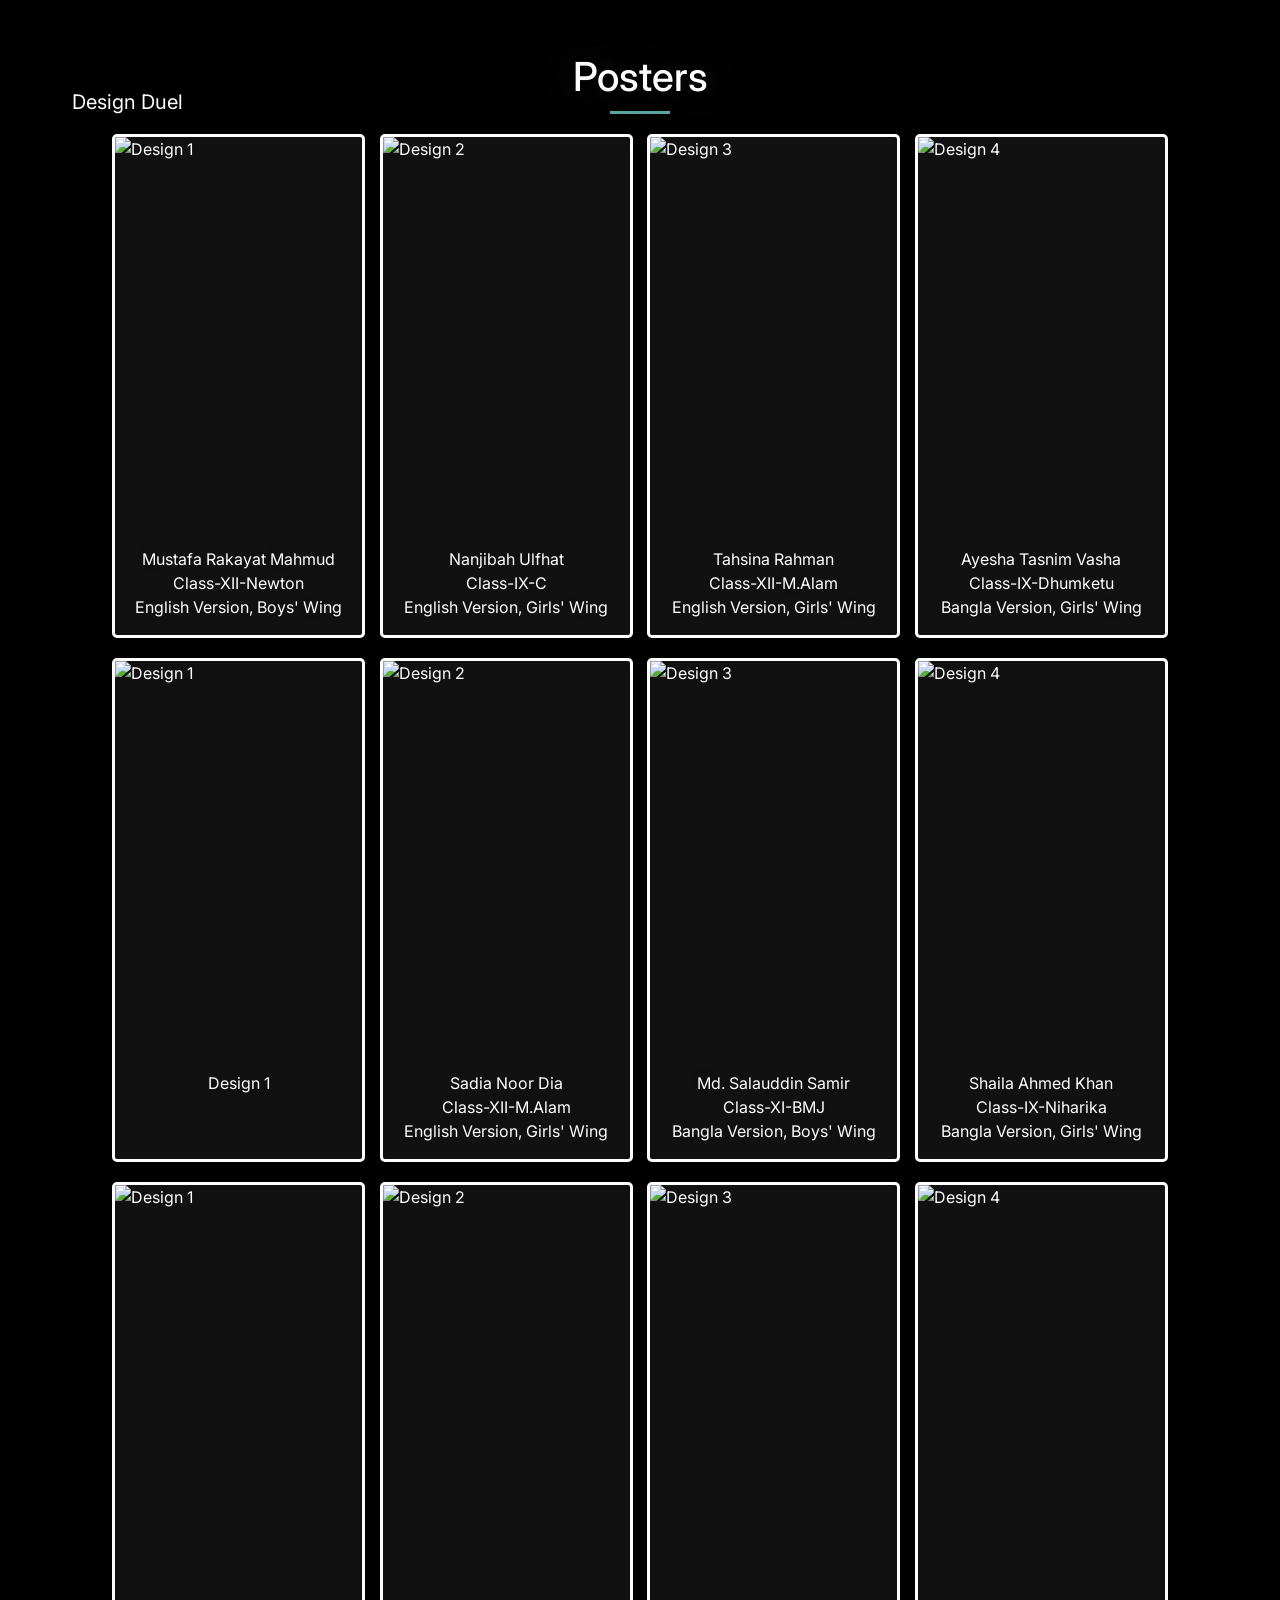
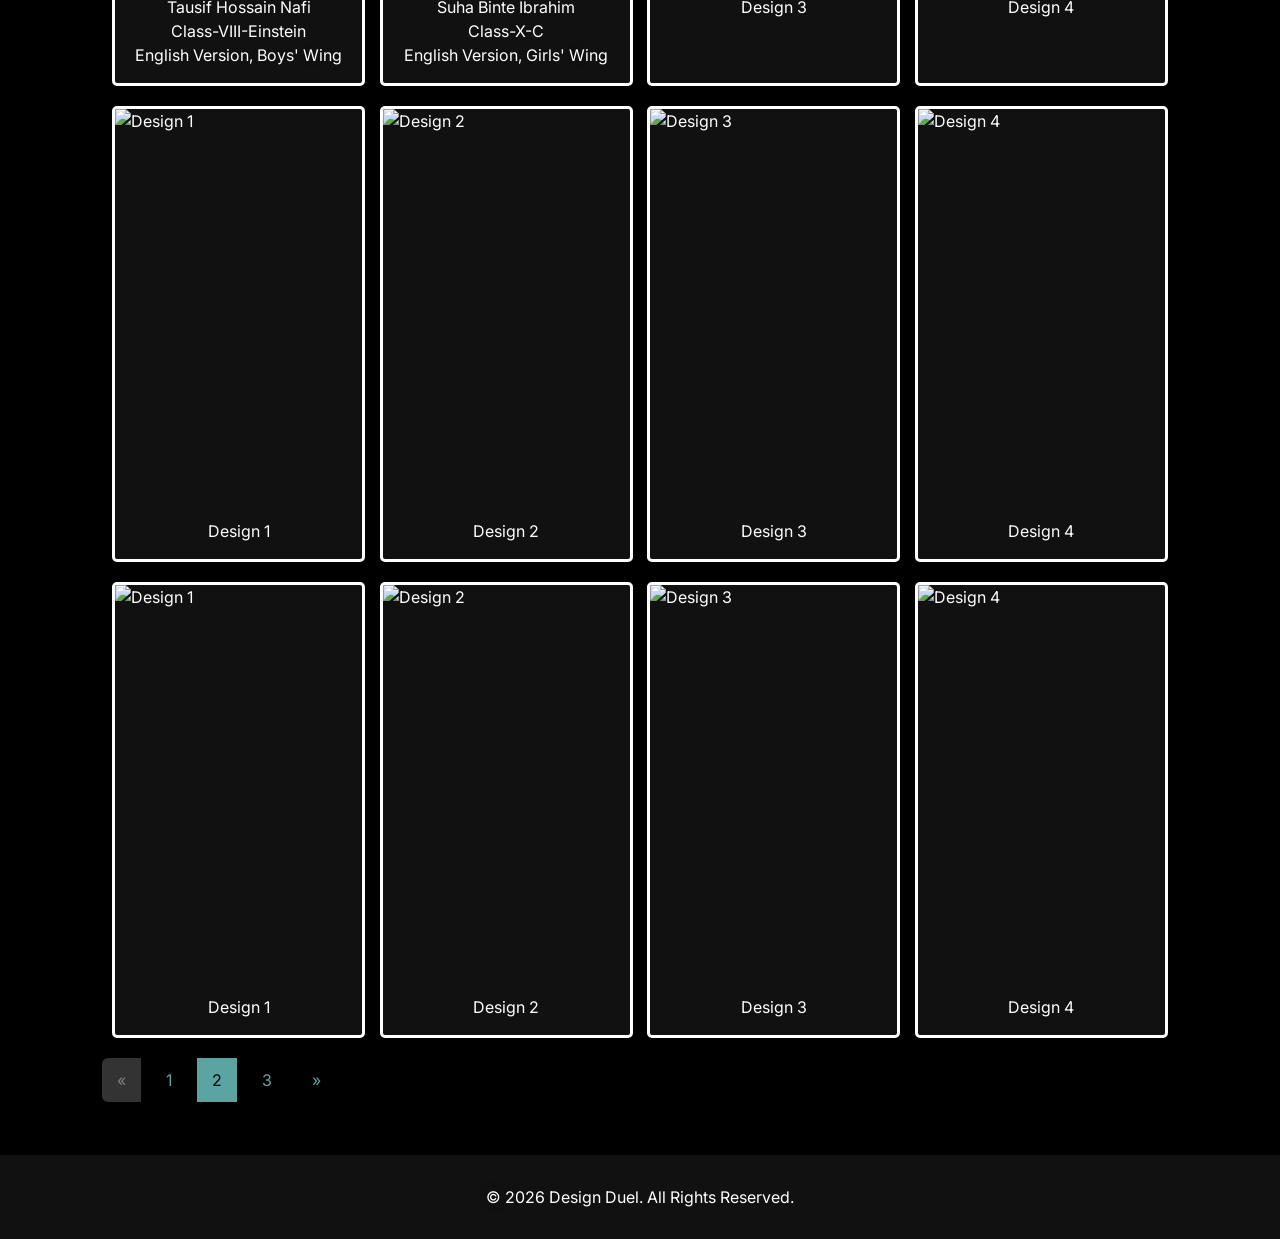
==== designduel2.html @ 1f845152 "Add files via upload" ====
<!DOCTYPE html>
<html lang="en">
<head>
    <meta charset="UTF-8">
    <meta name="viewport" content="width=device-width, initial-scale=1.0">
    <title>Design Duel Exhibition</title>
    <link href="https://cdn.jsdelivr.net/npm/bootstrap@5.3.0-alpha1/dist/css/bootstrap.min.css" rel="stylesheet">
    <link rel="stylesheet" href="style.css"> <!-- Link to your external CSS file -->
</head>
<body>
    <!-- Navbar -->
    <nav class="navbar navbar-expand-lg navbar-dark">
        <div class="container-fluid">
            <a class="navbar-brand" href="#">Design Duel</a>
            <button class="navbar-toggler" type="button" data-bs-toggle="collapse" data-bs-target="#navbarNav" aria-controls="navbarNav" aria-expanded="false" aria-label="Toggle navigation">
                <span class="navbar-toggler-icon"></span>
            </button>
            <div class="collapse navbar-collapse" id="navbarNav">
                <ul class="navbar-nav me-auto mb-2 mb-lg-0">
                    <!-- Other navigation links go here -->
                </ul>
                <ul class="navbar-nav">
                    <li class="nav-item">
                        <a class="nav-link" href="https://www.facebook.com" target="_blank"><i class="fab fa-facebook-f"></i></a>
                    </li>
                    <li class="nav-item">
                        <a class="nav-link" href="https://www.instagram.com" target="_blank"><i class="fab fa-instagram"></i></a>
                    </li>
                </ul>
            </div>
        </div>
    </nav>

    <!-- Image Gallery -->
    <section id="gallery" class="my-5 image-gallery">
        <div class="container">
            <h2 class="text-center">Posters</h2>
            <div class="gallery-row">
                <!-- Loop to create 6 rows with 5 images each -->
                <!-- Row 1 -->
            <div class="gallery-row">
                <div class="gallery-item"><img src="posters/13.jpg" alt="Design 1"><p class="student-info">Mustafa Rakayat Mahmud <br>Class-XII-Newton <br>English Version, Boys' Wing</p></div>
                <div class="gallery-item"><img src="posters/14.jpg" alt="Design 2"><p class="student-info">Nanjibah Ulfhat <br>Class-IX-C <br>English Version, Girls' Wing</p></div>
                <div class="gallery-item"><img src="posters/15.jpg" alt="Design 3"><p class="student-info">Tahsina Rahman <br>Class-XII-M.Alam <br>English Version, Girls' Wing</p></div>
                <div class="gallery-item"><img src="posters/16.png" alt="Design 4"><p class="student-info">Ayesha Tasnim Vasha <br>Class-IX-Dhumketu <br>Bangla Version, Girls' Wing</p></div>
            </div>
            <div class="gallery-row">
                <div class="gallery-item"><img src="posters/17.png" alt="Design 1"><p class="student-info">Design 1</p></div>
                <div class="gallery-item"><img src="posters/18.jpg" alt="Design 2"><p class="student-info">Sadia Noor Dia <br>Class-XII-M.Alam <br>English Version, Girls' Wing
                </p></div>
                <div class="gallery-item"><img src="posters/19.jpg" alt="Design 3"><p class="student-info">Md. Salauddin Samir <br>Class-XI-BMJ <br>Bangla Version, Boys' Wing</p></div>
                <div class="gallery-item"><img src="posters/20.jpg" alt="Design 4"><p class="student-info">Shaila Ahmed Khan <br>Class-IX-Niharika <br>Bangla Version, Girls' Wing</p></div>
            </div>
            <div class="gallery-row">
                <div class="gallery-item"><img src="posters/21.jpg" alt="Design 1"><p class="student-info">Tausif Hossain Nafi <br>Class-VIII-Einstein <br>English Version, Boys' Wing</p></div>
                <div class="gallery-item"><img src="posters/22.jpg" alt="Design 2"><p class="student-info">Suha Binte Ibrahim <br>Class-X-C <br>English Version, Girls' Wing</p></div>
                <div class="gallery-item"><img src="posters/23.jpg" alt="Design 3"><p class="student-info">Design 3</p></div>
                <div class="gallery-item"><img src="posters/24.jpg" alt="Design 4"><p class="student-info">Design 4</p></div>
            </div>
            <div class="gallery-row">
                <div class="gallery-item"><img src="posters/25.png" alt="Design 1"><p class="student-info">Design 1</p></div>
                <div class="gallery-item"><img src="posters/26.jpg" alt="Design 2"><p class="student-info">Design 2</p></div>
                <div class="gallery-item"><img src="posters/27.jpg" alt="Design 3"><p class="student-info">Design 3</p></div>
                <div class="gallery-item"><img src="posters/28.jpg" alt="Design 4"><p class="student-info">Design 4</p></div>
            </div>
            <div class="gallery-row">
                <div class="gallery-item"><img src="posters/29.png" alt="Design 1"><p class="student-info">Design 1</p></div>
                <div class="gallery-item"><img src="posters/30.jpg" alt="Design 2"><p class="student-info">Design 2</p></div>
                <div class="gallery-item"><img src="posters/31.jpg" alt="Design 3"><p class="student-info">Design 3</p></div>
                <div class="gallery-item"><img src="posters/32.jpg" alt="Design 4"><p class="student-info">Design 4</p></div>
            </div>

            <nav aria-label="Page navigation">
                <ul class="pagination">
                    <li class="page-item disabled">
                        <a class="page-link" href="designduel.html" aria-label="Previous">
                            <span aria-hidden="true">&laquo;</span>
                        </a>
                    </li>
                    <li class="page-item"><a class="page-link" href="designduel.html">1</a></li>
                    <li class="page-item active"><a class="page-link" href="designduel2.html">2</a></li>
                    <li class="page-item"><a class="page-link" href="designduel3.html">3</a></li>
                    <li class="page-item">
                        <a class="page-link" href="designduel3.html" aria-label="Next">
                            <span aria-hidden="true">&raquo;</span>
                        </a>
                    </li>
                </ul>
            </nav>
        </div>
    </section>

    <!-- Footer -->
    <footer class="footer">
        <p>&copy; <span id="year"></span> Design Duel. All Rights Reserved.</p>
    </footer>

    <script>
        // Dynamically update the year
        document.getElementById("year").textContent = new Date().getFullYear();
    </script>
    
</body>
</html>
---- style.css ----
/* General resets and body styling */
@import url('https://fonts.googleapis.com/css2?family=Inter:ital,opsz,wght@0,14..32,100..900;1,14..32,100..900&display=swap');

* {
    margin: 0;
    padding: 0;
    font-family: "Inter", sans-serif;
    text-shadow: 2px 0px 50px rgba(222, 222, 222, 0.21);
}

body {
    background-color: #000;
    color: #fff;
}

/* Navbar styling */
.navbar {
    background: none;
    padding-left: 60px;
    padding-right: 60px;
    height: 12vh;
}

.navbar a {
    color: white;
}

.navbar a:hover {
    color: #a0e1df;
    text-shadow: 2px 0px 20px rgba(27, 118, 97, 0.205);
}

.navbar a:active {
    color: white;
}

.navbar-collapse {
    justify-content: flex-end;
}

.navbar {
    background-color: transparent; /* Transparent background */
    border: none; /* Remove borders */
    box-shadow: none; /* Remove any shadow */
    position: absolute; /* Position it on top of the header */
    width: 100%; /* Ensure it spans the full width */
    z-index: 1000; /* Bring it to the top layer */
}

.fa-facebook-f, .fa-instagram {
    font-size: 20px;
}

/* About Section styling */
#about {
    padding: 20px 0;
    text-align: justify;
    margin-bottom: 5px;
}

#about h2, .image-gallery h2 {
    font-size: 2.5rem;
    margin-bottom: 20px;
}

#about p {
    font-size: 1.2rem;
    text-align: justify;
    line-height: 1.8;
}

.extra {
    font-weight: 700;
    color:rgba(125, 228, 216, 0.831);
}

.my-5 {
    margin-top: 0px;
    margin-bottom: 0px;
}

/* Image Gallery */
.image-gallery .my-5 {
    padding: 10px 0;
    margin: 0;
}

.gallery-row {
    display: flex;
    flex-wrap: wrap;
    justify-content: space-between;
}

.gallery-item {
    flex: 0 0 18%; /* 5 images per row */
    margin-bottom: 15px;
    box-shadow: 5px 5px rgba(240, 240, 240, 0.575);
}

.gallery-item img {
    width: 100%;
    height: 100%; /* Fixed dimensions */
    object-fit: contain;
}

.gallery-item p {
    margin-top: 10px;
    text-align: center;
    font-size: 1rem;
}

/* Media queries for responsive design */
@media (max-width: 992px) {
    .gallery-item {
        flex: 0 0 48%; /* 2 images per row for tablets */
    }
}

@media (max-width: 576px) {
    .gallery-item {
        flex: 0 0 100%; /* 1 image per row for phones */
    }
}

/* Footer styling */
footer {
    text-align: center;
    padding: 30px 0;
    background-color: #111;
}

footer p {
    margin: 0;
}

/* Responsive adjustments for the navigation bar */
@media (max-width: 991.98px) {
    .navbar-collapse {
        text-align: center;
    }

    .navbar-nav {
        flex-direction: column;
    }

    .navbar-brand {
        display: block;
        text-align: center;
        margin-bottom: 10px;
    }
}

/* Image Gallery Section */
.image-gallery {
    padding: 5px 0;
    display: flex;
    justify-content: center;
    align-items: center;
    flex-direction: column;
}

/* Container for the images */
.gallery-row {
    display: flex;
    justify-content: space-between;
    flex-wrap: wrap;
    width: 100%;
    max-width: 1200px; /* Limit the width of the gallery */
    padding: 0 15px;
}

/* Each image container */
.gallery-item {
    flex: 0 0 24%; /* 5 images per row on larger screens */
    margin-bottom: 20px;
    position: relative;
    overflow: hidden;
    background-color: #111; /* Background frame color */
    border: 3px solid #fff; /* White border to simulate a poster frame */
    border-radius: 5px; /* Optional: adds a slight rounded effect */
    box-shadow: 0px 4px 15px rgba(0, 0, 0, 0.5); /* Shadow for depth */
}

/* Make sure all posters have the same size */
.gallery-item img {
    width: 100%;
    height: 400px; /* Set a uniform height */
    object-fit: contain; /* Ensures images cover the container without stretching */
    display: block;
}

/* Caption Styling */
.gallery-item p {
    margin-top: 10px;
    text-align: center;
    font-size: 1rem;
    color: #fff;
}

/* Media Queries for responsive design */
@media (max-width: 992px) {
    .gallery-item {
        flex: 0 0 48%; /* 2 images per row for tablets */
    }
}

@media (max-width: 576px) {
    .gallery-item {
        flex: 0 0 100%; /* 1 image per row for mobile */
    }
}

.design-duel-header {
    position: relative;
    background: linear-gradient(150deg, #0F3534, #80bdb0); /* Gradient colors */
    height: 100vh;
    display: flex;
    justify-content: center;
    align-items: center;
    text-align: center;
}

.header-title {
    font-size: 3rem;
    font-weight: bold;
    margin: 0;
}

.header-subtitle {
    font-size: 1.5rem;
    margin-top: 10px;
}

.design-duel-header {
    background: linear-gradient(to bottom, rgba(13, 99, 89, 0.642) 30%, rgba(0, 0, 0, 0.5) 100%, rgba(0, 0, 0, 0) 100%); /* Start with a color and fade to transparent */
    height: 90vh; /* Full viewport height */
    display: flex;
    align-items: center;
    justify-content: center;
    text-align: center;
    position: relative;
}

body {
    background-color: #000; /* This should be the same background color as the rest of the website */
}

.header-content {
    color: white;
    z-index: 1; /* Make sure the content stays on top of the gradient */
}

/* Parent container to center the pagination vertically */
.pagination-container {
    display: flex;
    justify-content: center;
    align-items: center;
    min-height: 100vh; /* Ensure it takes the full viewport height */
    padding: 20px;
    background-color: #000; /* Background color to match your theme */
}

/* Pagination styling */
.pagination {
    display: flex;
    justify-content: center; /* Center horizontally */
    list-style: none; /* Remove default list styling */
    padding: 0;
    margin: 0;
}

.pagination .page-item .page-link {
    color: #72ccc9ce; /* Customize text color */
    background-color: black; /* Button background color */
    border: none; /* Border around each link */
    padding: 10px 15px;
    margin: 0 5px;
    text-decoration: none;
}

.pagination .page-item .page-link:hover {
    color: #72ccc9ce; /* Text color on hover */
    border: 1px solid #72ccc9ce; /* Change border color on hover */
    transition: 0.3s ease;
}

.pagination .page-item.active .page-link {
    background-color: #72ccc9ce; /* Active page background */
    color: black;
}

.pagination .page-item.disabled .page-link {
    color: gray; /* Disabled link color */
    pointer-events: none; /* Disable clicking */
    background-color: rgba(255, 255, 255, 0.2);
}

/* Responsive styling */
@media (max-width: 576px) {
    .pagination-container {
        padding: 10px;
    }
    .pagination {
        flex-wrap: wrap; /* Stack the links vertically on small screens */
    }
    .pagination .page-item .page-link {
        margin-bottom: 10px;
    }
}

h2::after, h3::after {
    content: ''; /* Creates an empty element to act as the underline */
    display: block;
    width: 60px; /* Width of the underline */
    height: 3px; /* Thickness of the underline */
    background-color: #72ccc9ce; /* Color of the underline */
    margin-top: 10px; /* Space between the heading and the underline */
    margin-left: auto;
    margin-right: auto;
}

h1, h2, h3 {
    text-align: center; /* Example alignment, optional */
    position: relative;
    margin-bottom: 20px; /* Space below the heading */
}
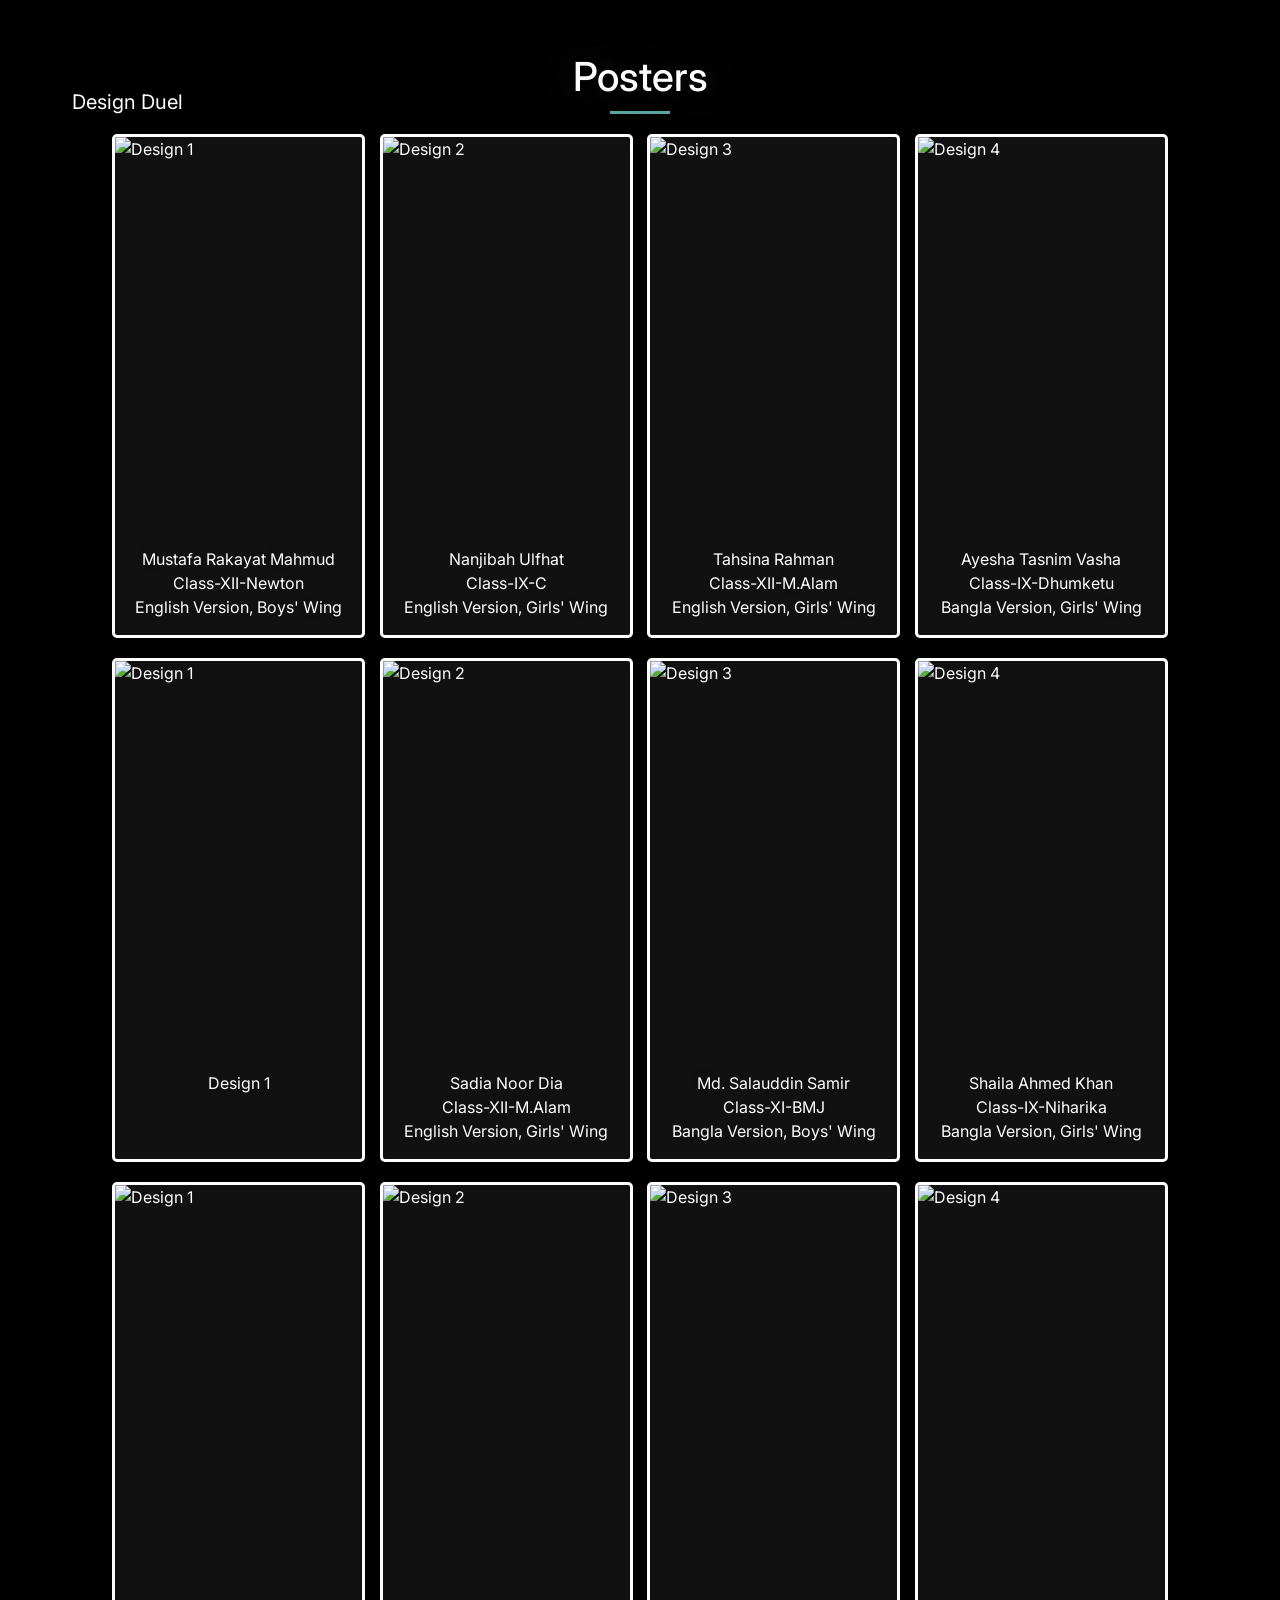
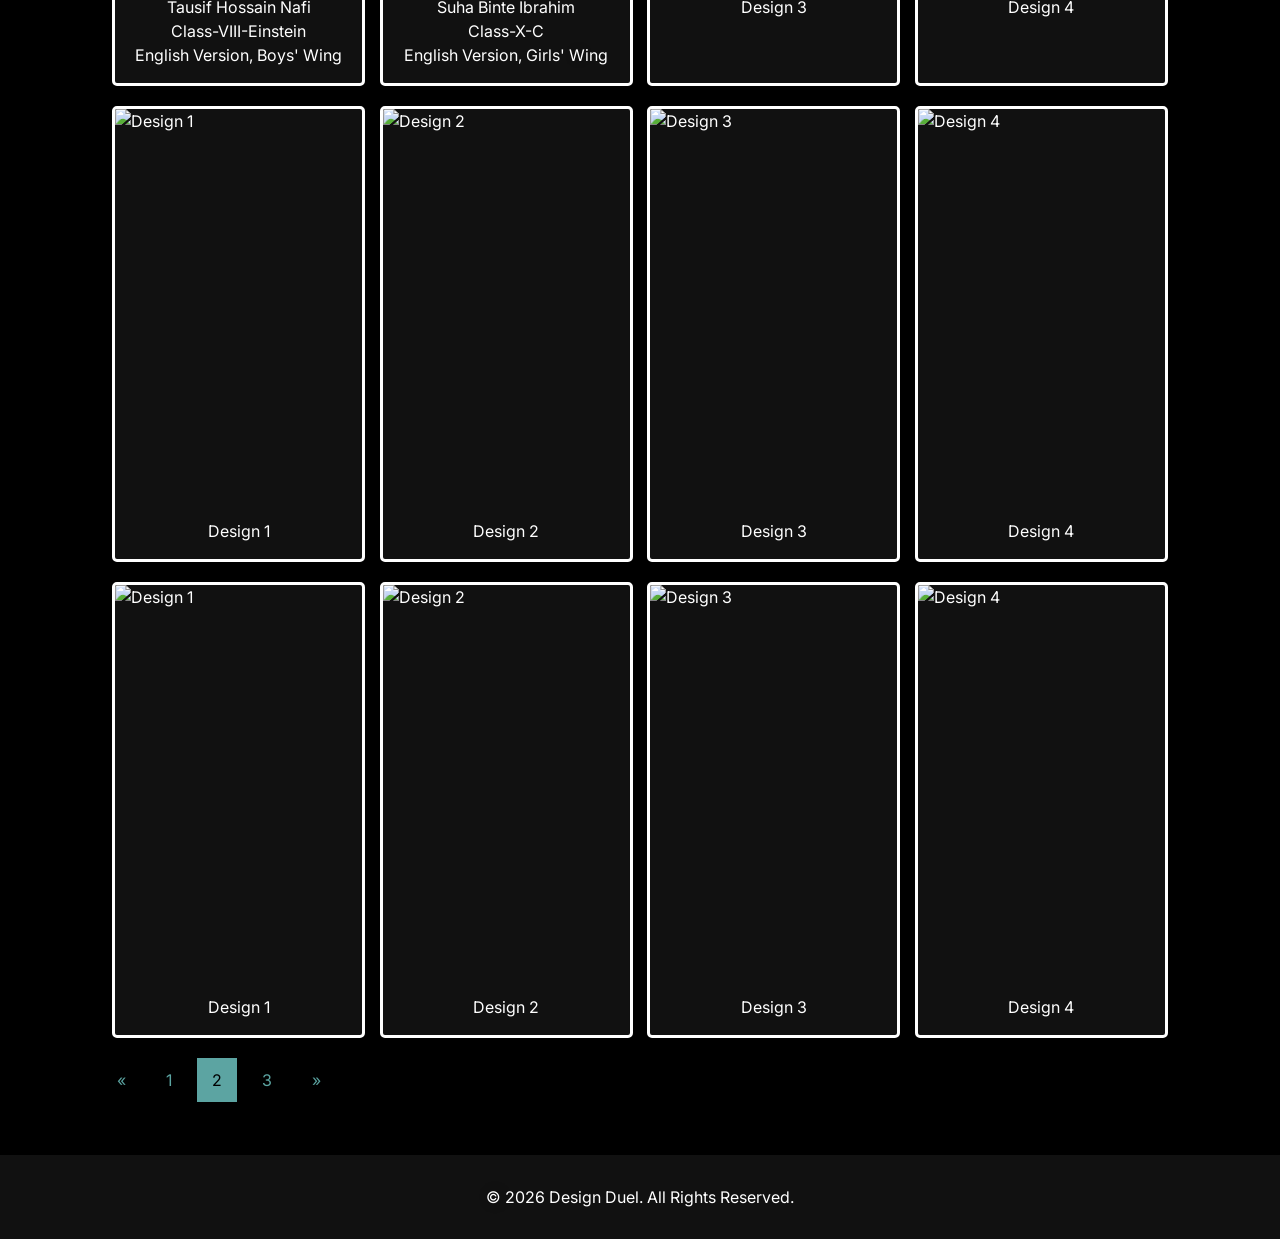
==== commit 309536b9: "Update designduel2.html" ====
--- a/designduel2.html
+++ b/designduel2.html
@@ -72,12 +72,12 @@
 
             <nav aria-label="Page navigation">
                 <ul class="pagination">
-                    <li class="page-item disabled">
+                    <li class="page-item">
                         <a class="page-link" href="designduel.html" aria-label="Previous">
                             <span aria-hidden="true">&laquo;</span>
                         </a>
                     </li>
-                    <li class="page-item"><a class="page-link" href="designduel.html">1</a></li>
+                    <li class="page-item"><a class="page-link" href="index.html">1</a></li>
                     <li class="page-item active"><a class="page-link" href="designduel2.html">2</a></li>
                     <li class="page-item"><a class="page-link" href="designduel3.html">3</a></li>
                     <li class="page-item">
@@ -101,4 +101,4 @@
     </script>
     
 </body>
-</html>+</html>
